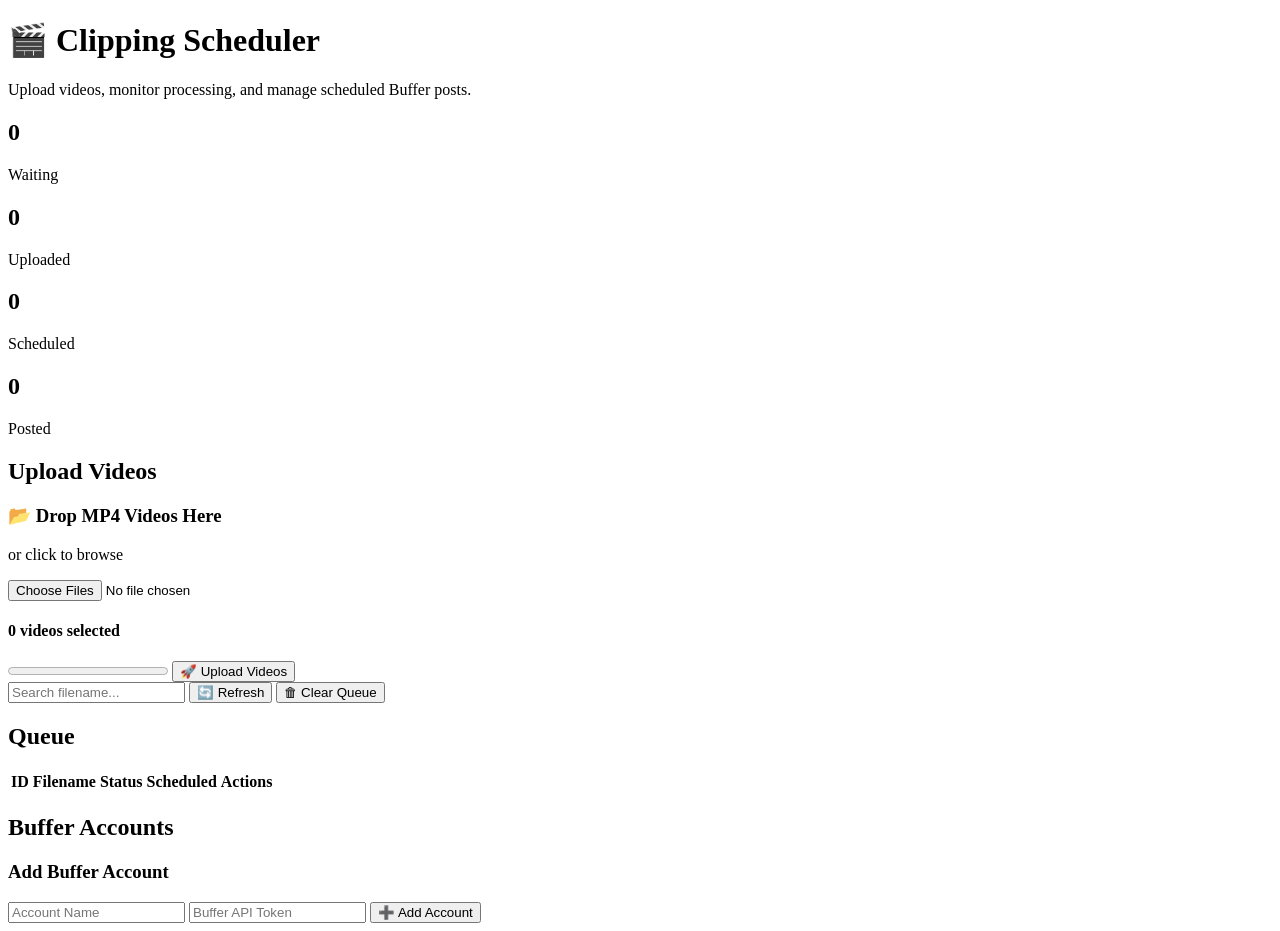
==== backend/templates/index.html @ 5ef53ff0 "Initial commit" ====
<!DOCTYPE html>
<html lang="en">

<head>
    <meta charset="UTF-8">
    <meta name="viewport" content="width=device-width, initial-scale=1">

    <title>Clipping Scheduler</title>

    <link rel="stylesheet" href="/static/style.css">
</head>

<body>

<div class="container">

<header>

    <h1>🎬 Clipping Scheduler</h1>

    <p>
        Upload videos, monitor processing, and manage scheduled Buffer posts.
    </p>

</header>

<div class="cards">

    <div class="card">
        <h2 id="waiting">0</h2>
        <p>Waiting</p>
    </div>

    <div class="card">
        <h2 id="uploaded">0</h2>
        <p>Uploaded</p>
    </div>

    <div class="card">
        <h2 id="scheduled">0</h2>
        <p>Scheduled</p>
    </div>

    <div class="card">
        <h2 id="posted">0</h2>
        <p>Posted</p>
    </div>

</div>

<section class="upload-box">

    <h2>Upload Videos</h2>

    <div id="dropzone">

        <h3>📂 Drop MP4 Videos Here</h3>

        <p>or click to browse</p>

        <input
            id="files"
            type="file"
            multiple
            accept=".mp4">

    </div>

    <h4 id="count">0 videos selected</h4>

    <div id="filelist"></div>

    <progress
        id="progress"
        value="0"
        max="100">
    </progress>

    <button id="uploadBtn">
        🚀 Upload Videos
    </button>

    <div id="status"></div>

</section>

<section class="toolbar">

    <input
        id="search"
        type="text"
        placeholder="Search filename...">

    <button id="refreshBtn">
        🔄 Refresh
    </button>

    <button id="clearBtn" class="danger">
        🗑 Clear Queue
    </button>

</section>

<section>

    <h2>Queue</h2>

    <table>

        <thead>
            <tr>
                <th>ID</th>
                <th>Filename</th>
                <th>Status</th>
                <th>Scheduled</th>
                <th>Actions</th>
            </tr>
        </thead>

        <tbody id="queueBody">
        </tbody>

    </table>

</section>

<section class="buffer-box">

    <h2>Buffer Accounts</h2>

    <div id="bufferAccounts"></div>

    <h3>Add Buffer Account</h3>

    <input
    id="bufferName"
    type="text"
    placeholder="Account Name">

<input
    id="bufferToken"
    type="text"
    placeholder="Buffer API Token">

<button onclick="addBufferAccount()">
    ➕ Add Account
</button>

</section>

</div>

<script src="/static/app.js"></script>

</body>
</html>
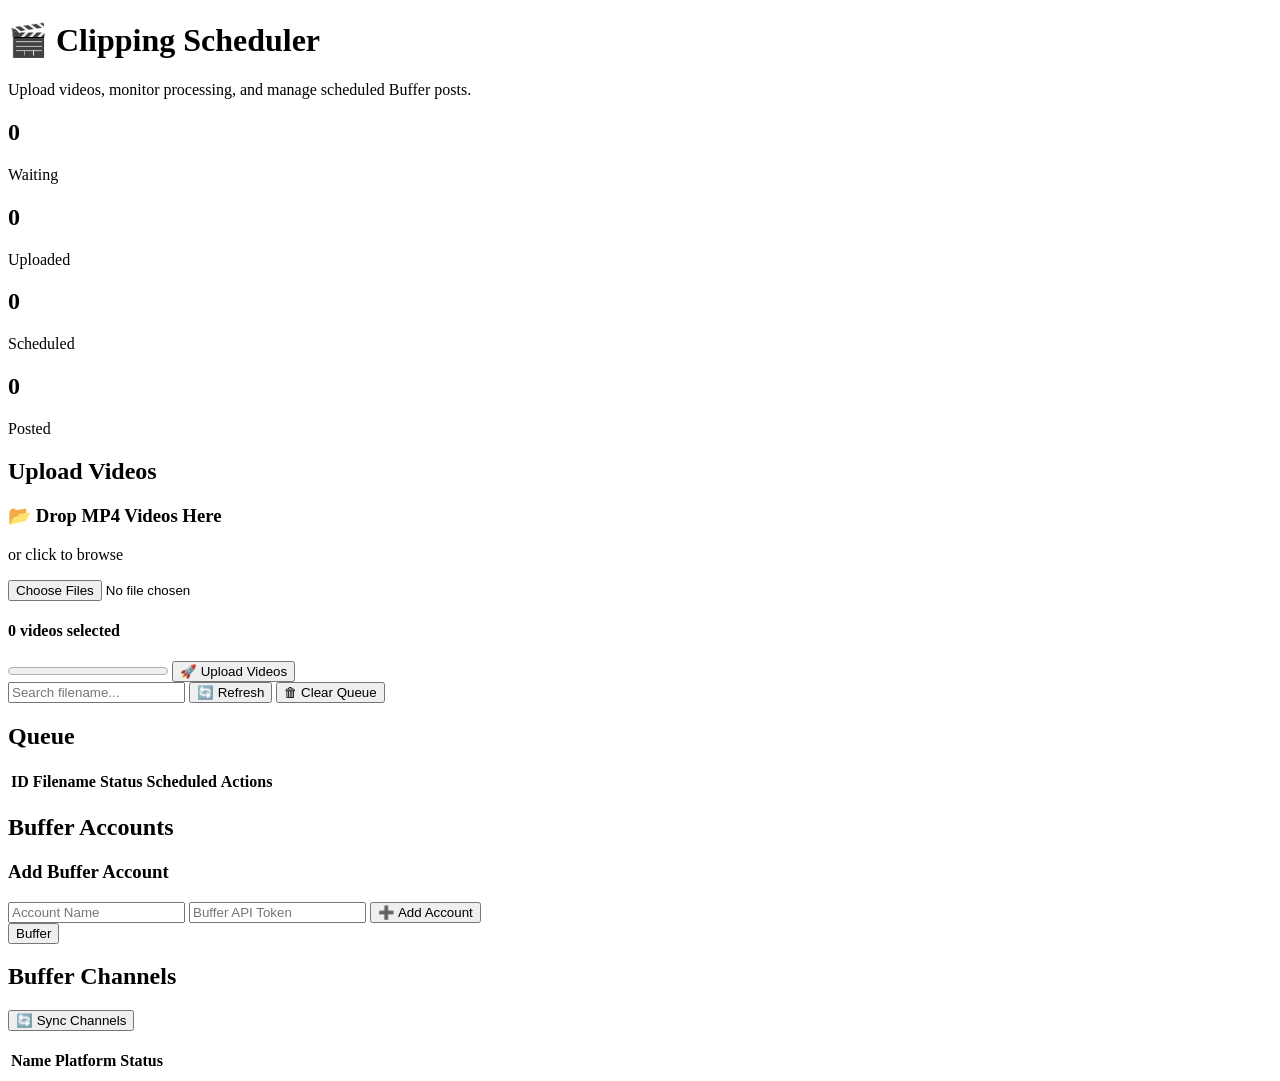
==== commit aee17a8c: "Add Buffer channel sync and workspace improvements" ====
--- a/backend/templates/index.html
+++ b/backend/templates/index.html
@@ -153,4 +153,29 @@
 <script src="/static/app.js"></script>
 
 </body>
-</html>+</html>
+<button onclick="showBufferPage()">Buffer</button>
+<div id="buffer-page" class="page">
+
+    <h2>Buffer Channels</h2>
+
+    <button onclick="syncChannels()">
+        🔄 Sync Channels
+    </button>
+
+    <br><br>
+
+    <table id="channels-table">
+        <thead>
+            <tr>
+                <th>Name</th>
+                <th>Platform</th>
+                <th>Status</th>
+            </tr>
+        </thead>
+
+        <tbody></tbody>
+
+    </table>
+
+</div>
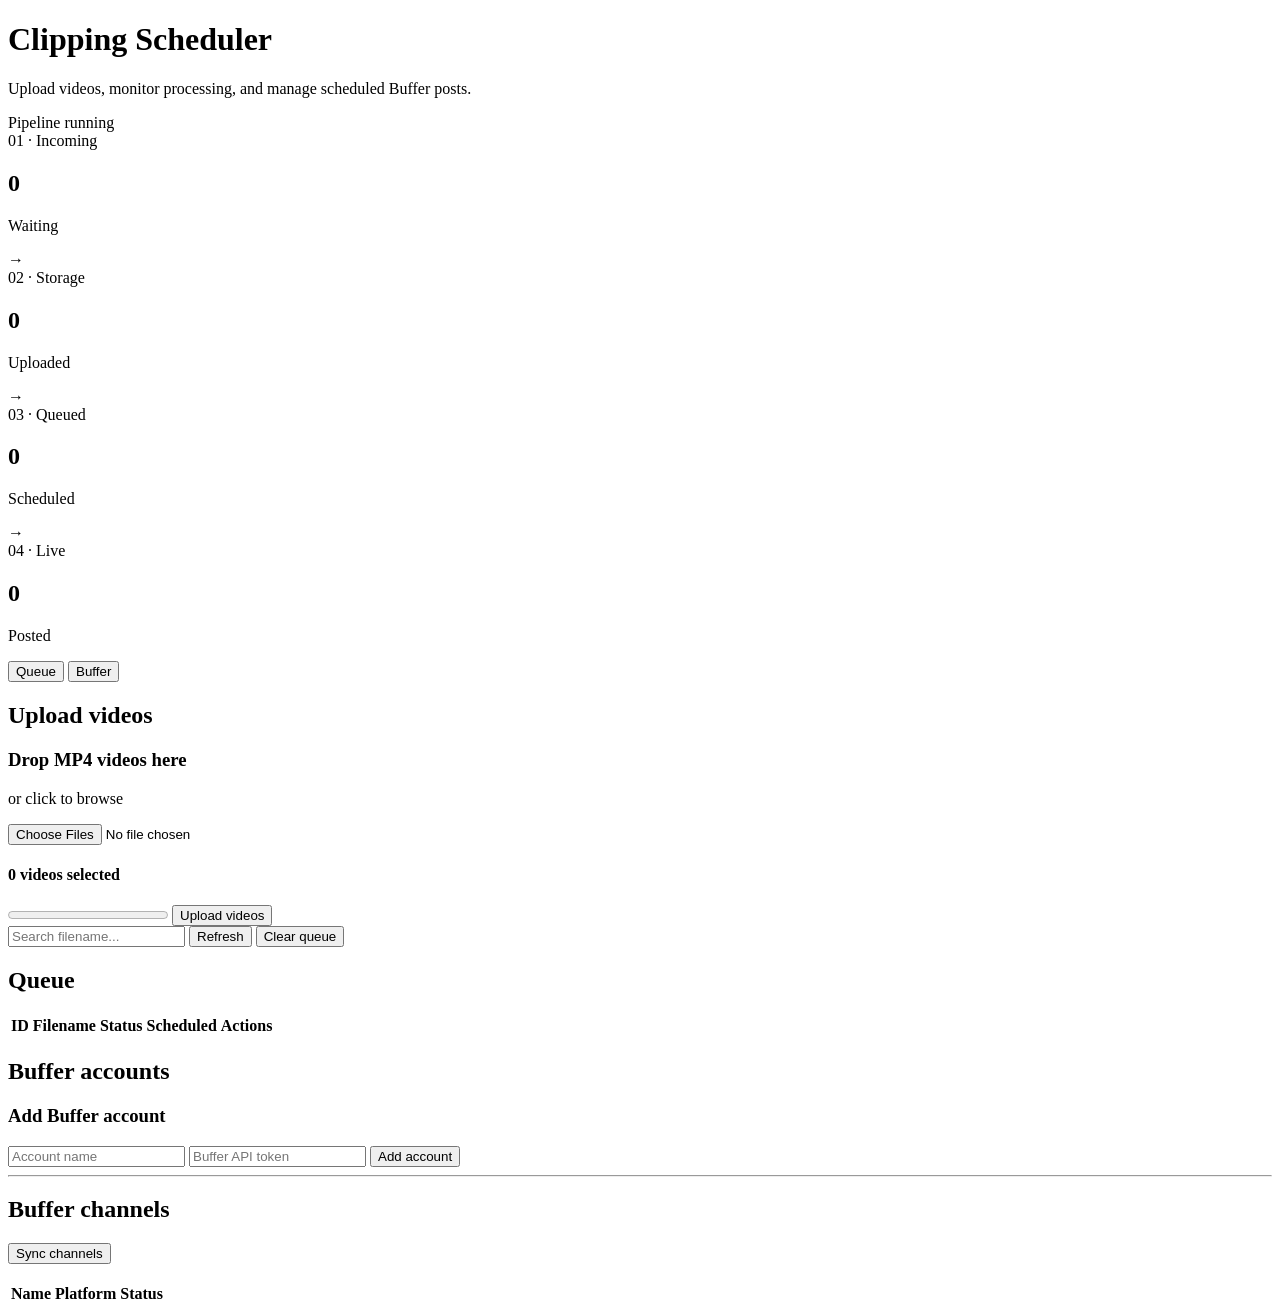
==== commit c9d1aba9: "Add Buffer channel sync and workspace improvements" ====
--- a/backend/templates/index.html
+++ b/backend/templates/index.html
@@ -7,6 +7,9 @@
 
     <title>Clipping Scheduler</title>
 
+    <link rel="preconnect" href="https://fonts.googleapis.com">
+    <link href="https://fonts.googleapis.com/css2?family=Space+Grotesk:wght@500;600&family=IBM+Plex+Sans:wght@400;500;600&family=IBM+Plex+Mono:wght@400;500;600&display=swap" rel="stylesheet">
+
     <link rel="stylesheet" href="/static/style.css">
 </head>
 
@@ -16,166 +19,220 @@
 
 <header>
 
-    <h1>🎬 Clipping Scheduler</h1>
-
-    <p>
-        Upload videos, monitor processing, and manage scheduled Buffer posts.
-    </p>
+    <div class="header-text">
+        <h1>Clipping Scheduler</h1>
+        <p>Upload videos, monitor processing, and manage scheduled Buffer posts.</p>
+    </div>
+
+    <div class="live-pill">
+        <span class="dot"></span>
+        Pipeline running
+    </div>
 
 </header>
 
-<div class="cards">
-
-    <div class="card">
+<section class="pipeline-rail" aria-label="Pipeline status">
+
+    <div class="rail-node" data-stage="waiting">
+        <span class="stage-label">01 · Incoming</span>
         <h2 id="waiting">0</h2>
         <p>Waiting</p>
     </div>
 
-    <div class="card">
+    <div class="rail-arrow">→</div>
+
+    <div class="rail-node" data-stage="uploaded">
+        <span class="stage-label">02 · Storage</span>
         <h2 id="uploaded">0</h2>
         <p>Uploaded</p>
     </div>
 
-    <div class="card">
+    <div class="rail-arrow">→</div>
+
+    <div class="rail-node" data-stage="scheduled">
+        <span class="stage-label">03 · Queued</span>
         <h2 id="scheduled">0</h2>
         <p>Scheduled</p>
     </div>
 
-    <div class="card">
+    <div class="rail-arrow">→</div>
+
+    <div class="rail-node" data-stage="posted">
+        <span class="stage-label">04 · Live</span>
         <h2 id="posted">0</h2>
         <p>Posted</p>
     </div>
 
+</section>
+
+<nav class="tabs">
+    <button class="tab-btn active" id="tab-queue-btn" onclick="showQueuePage()">Queue</button>
+    <button class="tab-btn" id="tab-buffer-btn" onclick="showBufferPage()">Buffer</button>
+</nav>
+
+<div id="queue-page" class="page active">
+
+    <section class="upload-box">
+
+        <h2>Upload videos</h2>
+
+        <div id="dropzone">
+
+            <h3>Drop MP4 videos here</h3>
+
+            <p>or click to browse</p>
+
+            <input
+                id="files"
+                type="file"
+                multiple
+                accept=".mp4">
+
+        </div>
+
+        <h4 id="count">0 videos selected</h4>
+
+        <div id="filelist"></div>
+
+        <progress
+            id="progress"
+            value="0"
+            max="100">
+        </progress>
+
+        <button id="uploadBtn">
+            Upload videos
+        </button>
+
+        <div id="status"></div>
+
+    </section>
+
+    <section class="toolbar">
+
+        <input
+            id="search"
+            type="text"
+            placeholder="Search filename...">
+
+        <button id="refreshBtn">
+            Refresh
+        </button>
+
+        <button id="clearBtn" class="danger">
+            Clear queue
+        </button>
+
+    </section>
+
+    <section>
+
+        <h2>Queue</h2>
+
+        <table>
+
+            <thead>
+                <tr>
+                    <th>ID</th>
+                    <th>Filename</th>
+                    <th>Status</th>
+                    <th>Scheduled</th>
+                    <th>Actions</th>
+                </tr>
+            </thead>
+
+            <tbody id="queueBody">
+            </tbody>
+
+        </table>
+
+    </section>
+
 </div>
 
-<section class="upload-box">
-
-    <h2>Upload Videos</h2>
-
-    <div id="dropzone">
-
-        <h3>📂 Drop MP4 Videos Here</h3>
-
-        <p>or click to browse</p>
-
-        <input
-            id="files"
-            type="file"
-            multiple
-            accept=".mp4">
-
-    </div>
-
-    <h4 id="count">0 videos selected</h4>
-
-    <div id="filelist"></div>
-
-    <progress
-        id="progress"
-        value="0"
-        max="100">
-    </progress>
-
-    <button id="uploadBtn">
-        🚀 Upload Videos
-    </button>
-
-    <div id="status"></div>
-
-</section>
-
-<section class="toolbar">
-
-    <input
-        id="search"
-        type="text"
-        placeholder="Search filename...">
-
-    <button id="refreshBtn">
-        🔄 Refresh
-    </button>
-
-    <button id="clearBtn" class="danger">
-        🗑 Clear Queue
-    </button>
-
-</section>
-
-<section>
-
-    <h2>Queue</h2>
-
-    <table>
-
-        <thead>
-            <tr>
-                <th>ID</th>
-                <th>Filename</th>
-                <th>Status</th>
-                <th>Scheduled</th>
-                <th>Actions</th>
-            </tr>
-        </thead>
-
-        <tbody id="queueBody">
-        </tbody>
-
-    </table>
-
-</section>
-
-<section class="buffer-box">
-
-    <h2>Buffer Accounts</h2>
-
-    <div id="bufferAccounts"></div>
-
-    <h3>Add Buffer Account</h3>
-
-    <input
-    id="bufferName"
-    type="text"
-    placeholder="Account Name">
-
-<input
-    id="bufferToken"
-    type="text"
-    placeholder="Buffer API Token">
-
-<button onclick="addBufferAccount()">
-    ➕ Add Account
-</button>
-
-</section>
+<div id="buffer-page" class="page">
+
+    <section class="buffer-box">
+
+        <h2>Buffer accounts</h2>
+
+        <div id="bufferAccounts"></div>
+
+        <h3>Add Buffer account</h3>
+
+        <div class="buffer-form">
+
+            <input
+                id="bufferName"
+                type="text"
+                placeholder="Account name">
+
+            <input
+                id="bufferToken"
+                type="text"
+                placeholder="Buffer API token">
+
+            <button onclick="addBufferAccount()">
+                Add account
+            </button>
+
+        </div>
+
+    </section>
+
+    <hr class="section-divider">
+
+    <section class="buffer-box">
+
+        <h2>Buffer channels</h2>
+
+        <button onclick="syncChannels()">
+            Sync channels
+        </button>
+
+        <br><br>
+
+        <table id="channels-table">
+            <thead>
+                <tr>
+                    <th>Name</th>
+                    <th>Platform</th>
+                    <th>Status</th>
+                </tr>
+            </thead>
+
+            <tbody></tbody>
+
+        </table>
+
+    </section>
 
 </div>
 
+</div>
+
 <script src="/static/app.js"></script>
 
+<script>
+    // Tab switching between the Queue and Buffer views.
+    function showQueuePage(){
+        document.getElementById('queue-page').classList.add('active');
+        document.getElementById('buffer-page').classList.remove('active');
+        document.getElementById('tab-queue-btn').classList.add('active');
+        document.getElementById('tab-buffer-btn').classList.remove('active');
+    }
+
+    function showBufferPage(){
+        document.getElementById('buffer-page').classList.add('active');
+        document.getElementById('queue-page').classList.remove('active');
+        document.getElementById('tab-buffer-btn').classList.add('active');
+        document.getElementById('tab-queue-btn').classList.remove('active');
+
+        if (typeof loadChannels === 'function') {
+            loadChannels();
+        }
+    }
+</script>
+
 </body>
-</html>
-<button onclick="showBufferPage()">Buffer</button>
-<div id="buffer-page" class="page">
-
-    <h2>Buffer Channels</h2>
-
-    <button onclick="syncChannels()">
-        🔄 Sync Channels
-    </button>
-
-    <br><br>
-
-    <table id="channels-table">
-        <thead>
-            <tr>
-                <th>Name</th>
-                <th>Platform</th>
-                <th>Status</th>
-            </tr>
-        </thead>
-
-        <tbody></tbody>
-
-    </table>
-
-</div>+</html>
